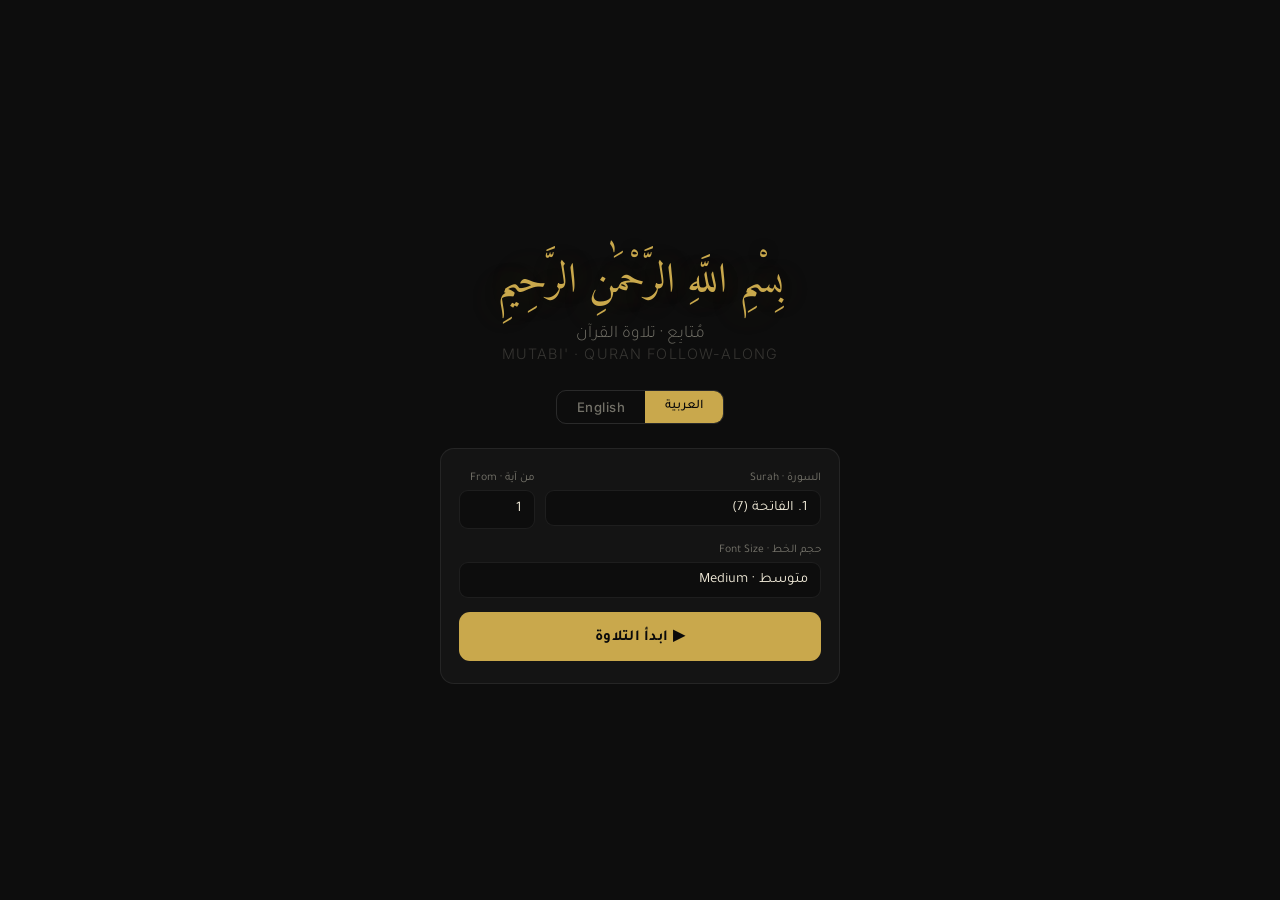
==== index.html @ 3b471cc5 "Rename mutabi-quran.html to index.html" ====
<!DOCTYPE html>
<html lang="ar" dir="rtl">
<head>
<meta charset="UTF-8">
<meta name="viewport" content="width=device-width, initial-scale=1.0, user-scalable=no, viewport-fit=cover">
<title>Mutabi' · مُتابِع</title>
<link href="https://fonts.googleapis.com/css2?family=Amiri+Quran&family=Amiri:wght@400;700&family=Tajawal:wght@300;400;500;700&family=Inter:wght@300;400;500;600&display=swap" rel="stylesheet">
<style>
  :root {
    --bg:#0d0d0d; --surface:#141414; --surface2:#1c1c1c; --surface3:#222;
    --border:rgba(255,255,255,0.07); --border2:rgba(255,255,255,0.12);
    --gold:#c9a84c; --gold-dim:rgba(201,168,76,0.13); --gold-glow:rgba(201,168,76,0.28);
    --text:#f0ead8; --text-dim:rgba(240,234,216,0.45); --text-faint:rgba(240,234,216,0.18);
    --green:#5ca87a; --red:#a85c5c;
    --ayah-active:#fff8e8; --ayah-near:rgba(240,234,216,0.62); --ayah-far:rgba(240,234,216,0.2);
    --r:14px;
  }
  *{margin:0;padding:0;box-sizing:border-box;-webkit-tap-highlight-color:transparent;}
  html,body{height:100%;background:var(--bg);color:var(--text);overflow:hidden;-webkit-font-smoothing:antialiased;}
  body{display:flex;flex-direction:column;}

  /* ── FONT FAMILY SWITCH ── */
  body.lang-en { font-family:'Inter',sans-serif; }
  body.lang-ar { font-family:'Tajawal',sans-serif; }

  /* ══ SPLASH ══ */
  #splash{
    position:fixed;inset:0;z-index:100;background:var(--bg);
    display:flex;flex-direction:column;align-items:center;justify-content:center;
    padding:24px 20px;gap:0;transition:opacity 0.45s;
  }
  #splash.fade-out{opacity:0;pointer-events:none;}

  .splash-bismillah{
    font-family:'Amiri Quran',serif;
    font-size:clamp(1.6rem,7vw,2.6rem);
    color:var(--gold);text-align:center;
    text-shadow:0 0 40px var(--gold-glow);
    margin-bottom:6px;
  }
  .splash-title-ar{font-family:'Tajawal',sans-serif;font-size:clamp(0.9rem,3.5vw,1.1rem);color:var(--text-dim);text-align:center;font-weight:300;}
  .splash-title-en{font-family:'Inter',sans-serif;font-size:clamp(0.75rem,3vw,0.9rem);color:var(--text-faint);text-align:center;font-weight:300;letter-spacing:0.08em;text-transform:uppercase;margin-bottom:28px;}

  /* Lang toggle on splash */
  .lang-toggle{
    display:flex;gap:0;border-radius:10px;overflow:hidden;
    border:1px solid var(--border2);margin-bottom:24px;
  }
  .lang-toggle button{
    padding:8px 20px;border:none;background:transparent;
    font-size:0.82rem;font-weight:500;cursor:pointer;transition:all 0.18s;color:var(--text-dim);
  }
  .lang-toggle button.active{background:var(--gold);color:#0a0a0a;}
  .lang-toggle button:first-child{font-family:'Tajawal',sans-serif;}
  .lang-toggle button:last-child{font-family:'Inter',sans-serif;letter-spacing:0.04em;}

  .setup-card{
    background:var(--surface);border:1px solid var(--border);
    border-radius:var(--r);padding:22px 18px;
    width:100%;max-width:400px;display:flex;flex-direction:column;gap:14px;
  }

  .field{display:flex;flex-direction:column;gap:5px;}
  .field-row{display:flex;gap:10px;}
  .field label{font-size:0.73rem;color:var(--text-dim);}

  select,input{
    width:100%;background:var(--bg);border:1px solid var(--border);
    border-radius:9px;color:var(--text);
    font-size:0.92rem;padding:10px 12px;outline:none;
    -webkit-appearance:none;appearance:none;
  }
  body.lang-en select,body.lang-en input{font-family:'Inter',sans-serif;}
  body.lang-ar select,body.lang-ar input{font-family:'Tajawal',sans-serif;}
  select:focus,input:focus{border-color:var(--gold);}
  select option{background:var(--surface2);}

  .start-btn{
    width:100%;padding:14px;border-radius:11px;border:none;
    background:var(--gold);color:#0a0a0a;
    font-size:0.95rem;font-weight:700;cursor:pointer;
    transition:opacity 0.2s,transform 0.1s;letter-spacing:0.02em;
  }
  body.lang-en .start-btn{font-family:'Inter',sans-serif;}
  body.lang-ar .start-btn{font-family:'Tajawal',sans-serif;}
  .start-btn:active{transform:scale(0.98);opacity:0.85;}
  .start-btn:disabled{opacity:0.35;cursor:not-allowed;}

  .loading-wrap{text-align:center;padding:10px 0;display:none;}
  .loading-wrap.vis{display:block;}
  .loading-ring{
    width:36px;height:36px;border:3px solid var(--border2);
    border-top-color:var(--gold);border-radius:50%;
    animation:spin 0.75s linear infinite;margin:0 auto 10px;
  }
  .loading-txt{font-size:0.82rem;color:var(--text-dim);}
  @keyframes spin{to{transform:rotate(360deg);}}

  /* ══ APP ══ */
  #app{display:none;flex-direction:column;height:100%;position:fixed;inset:0;}
  #app.vis{display:flex;}

  /* TOPBAR */
  .topbar{
    display:flex;align-items:center;justify-content:space-between;
    padding:max(env(safe-area-inset-top),12px) 14px 11px;
    background:var(--surface);border-bottom:1px solid var(--border);
    flex-shrink:0;gap:8px;
  }
  .topbar-info{display:flex;flex-direction:column;gap:2px;min-width:0;}
  .surah-label{font-size:0.82rem;color:var(--gold);white-space:nowrap;overflow:hidden;text-overflow:ellipsis;}
  .juz-label{font-size:0.7rem;color:var(--text-dim);}
  .topbar-actions{display:flex;gap:6px;flex-shrink:0;}

  .icon-btn{
    width:34px;height:34px;border-radius:8px;
    border:1px solid var(--border);background:var(--surface2);
    color:var(--text-dim);cursor:pointer;
    display:flex;align-items:center;justify-content:center;
    transition:all 0.15s;flex-shrink:0;
  }
  .icon-btn:active,.icon-btn.active{background:var(--gold-dim);border-color:rgba(201,168,76,0.4);color:var(--gold);}
  .icon-btn svg{width:15px;height:15px;}

  /* QURAN SCROLL */
  .quran-scroll{flex:1;overflow-y:auto;overflow-x:hidden;position:relative;-webkit-overflow-scrolling:touch;}
  .quran-scroll::-webkit-scrollbar{display:none;}
  .ayah-container{padding:16px 16px 220px;display:flex;flex-direction:column;}

  /* SURAH HEADER */
  .surah-header-inline{text-align:center;padding:28px 16px 18px;border-bottom:1px solid var(--border);margin-bottom:6px;}
  .shi-arabic{font-family:'Amiri',serif;font-size:clamp(1.3rem,5.5vw,1.8rem);color:var(--gold);}
  .shi-english{font-size:0.75rem;color:var(--text-dim);margin-top:3px;letter-spacing:0.04em;font-family:'Inter',sans-serif;}
  .shi-meta{font-size:0.72rem;color:var(--text-faint);margin-top:2px;}
  .basmala{font-family:'Amiri Quran',serif;font-size:clamp(1.1rem,4.5vw,1.5rem);color:var(--text-dim);margin-top:14px;}

  /* AYAH BLOCKS */
  .ayah-block{
    padding:12px 2px;border-bottom:1px solid transparent;
    transition:all 0.3s ease;cursor:pointer;border-radius:11px;
    text-align:right;
  }
  .ayah-block.far{opacity:0.2;}
  .ayah-block.near{opacity:0.52;}
  .ayah-block.active{
    background:var(--gold-dim);border-color:rgba(201,168,76,0.35);
    opacity:1;padding:16px 13px;margin:0 -10px;width:calc(100% + 20px);
  }
  .ayah-text{font-family:'Amiri Quran',serif;line-height:2.05;text-align:right;direction:rtl;}
  .ayah-block.far  .ayah-text{color:var(--ayah-far);}
  .ayah-block.near .ayah-text{color:var(--ayah-near);}
  .ayah-block.active .ayah-text{color:var(--ayah-active);}

  .ayah-num{
    display:inline-flex;align-items:center;justify-content:center;
    width:24px;height:24px;border-radius:50%;
    border:1px solid currentColor;font-size:0.65rem;
    font-family:'Tajawal',sans-serif;vertical-align:middle;
    margin-right:4px;opacity:0.55;flex-shrink:0;
  }
  .ayah-block.active .ayah-num{border-color:var(--gold);color:var(--gold);opacity:1;}

  /* BOTTOM BAR */
  .bottom-bar{
    flex-shrink:0;background:var(--surface);border-top:1px solid var(--border);
    padding:10px 14px max(env(safe-area-inset-bottom),12px);
    display:flex;flex-direction:column;gap:9px;
  }
  .progress-row{display:flex;align-items:center;gap:9px;}
  .progress-track{flex:1;height:3px;background:var(--border);border-radius:2px;overflow:hidden;cursor:pointer;}
  .progress-fill{height:100%;background:var(--gold);width:0%;transition:width 0.3s;}
  .progress-label{font-size:0.7rem;color:var(--text-faint);white-space:nowrap;min-width:52px;text-align:left;font-family:'Inter',sans-serif;}

  .nav-row{display:flex;gap:9px;}
  .nav-btn{
    flex:1;padding:14px 8px;border-radius:11px;
    border:1px solid var(--border);background:var(--surface2);color:var(--text);
    font-size:0.9rem;font-weight:500;cursor:pointer;
    transition:all 0.15s;display:flex;align-items:center;justify-content:center;gap:6px;
  }
  body.lang-en .nav-btn{font-family:'Inter',sans-serif;}
  body.lang-ar .nav-btn{font-family:'Tajawal',sans-serif;}
  .nav-btn:active{background:var(--gold-dim);border-color:rgba(201,168,76,0.4);transform:scale(0.97);}
  .nav-btn svg{width:16px;height:16px;color:var(--gold);flex-shrink:0;}

  .mic-btn{
    width:52px;height:52px;border-radius:12px;flex-shrink:0;
    border:1px solid var(--border);background:var(--surface2);
    color:var(--text-dim);cursor:pointer;
    display:flex;align-items:center;justify-content:center;
    transition:all 0.2s;
  }
  .mic-btn.listening{
    background:rgba(168,92,92,0.18);border-color:var(--red);color:var(--red);
    box-shadow:0 0 18px rgba(168,92,92,0.25);
    animation:pulse-mic 1.2s ease-in-out infinite;
  }
  .mic-btn svg{width:18px;height:18px;}
  @keyframes pulse-mic{0%,100%{transform:scale(1)}50%{transform:scale(1.06)}}

  .voice-hint{
    font-size:0.68rem;color:var(--text-faint);text-align:center;
    height:14px;transition:color 0.2s;
  }
  .voice-hint.active{color:rgba(168,92,92,0.8);}

  /* ══ JUMP PANEL ══ */
  #jumpPanel{
    position:fixed;inset:0;z-index:50;
    background:rgba(0,0,0,0.82);backdrop-filter:blur(8px);
    display:none;align-items:center;justify-content:center;padding:24px;
  }
  #jumpPanel.vis{display:flex;}
  .jump-card{
    background:var(--surface);border:1px solid var(--border2);
    border-radius:var(--r);padding:22px 18px;
    width:100%;max-width:380px;display:flex;flex-direction:column;gap:12px;
  }
  .jump-card h2{font-size:1rem;color:var(--gold);text-align:center;}
  .jump-actions{display:flex;gap:9px;}
  .jump-go{
    flex:1;padding:11px;border-radius:9px;border:none;
    background:var(--gold);color:#0a0a0a;
    font-size:0.9rem;font-weight:700;cursor:pointer;
  }
  body.lang-en .jump-go{font-family:'Inter',sans-serif;}
  body.lang-ar .jump-go{font-family:'Tajawal',sans-serif;}
  .jump-cancel{
    padding:11px 18px;border-radius:9px;
    border:1px solid var(--border);background:transparent;color:var(--text-dim);
    font-size:0.85rem;cursor:pointer;
  }
  body.lang-en .jump-cancel{font-family:'Inter',sans-serif;}
  body.lang-ar .jump-cancel{font-family:'Tajawal',sans-serif;}

  /* ERROR NOTICE */
  .error-notice{
    text-align:center;padding:40px 20px;color:var(--text-dim);
    display:flex;flex-direction:column;gap:12px;align-items:center;
  }
  .error-icon{font-size:2rem;}
  .error-msg{font-size:0.88rem;line-height:1.6;max-width:280px;}
  .retry-btn{
    padding:10px 24px;border-radius:9px;border:1px solid var(--gold);
    background:transparent;color:var(--gold);cursor:pointer;font-size:0.85rem;
  }
  body.lang-en .retry-btn{font-family:'Inter',sans-serif;}
  body.lang-ar .retry-btn{font-family:'Tajawal',sans-serif;}

  /* TOAST */
  .toast{
    position:fixed;top:50%;left:50%;transform:translate(-50%,-50%);
    background:rgba(201,168,76,0.92);color:#0a0a0a;
    border-radius:10px;padding:10px 22px;
    font-size:0.95rem;font-weight:700;
    pointer-events:none;opacity:0;transition:opacity 0.15s;z-index:200;
    white-space:nowrap;
  }
  .toast.vis{opacity:1;}
</style>
</head>
<body class="lang-ar">

<!-- ══ SPLASH ══ -->
<div id="splash">
  <div class="splash-bismillah">بِسْمِ اللَّهِ الرَّحْمَٰنِ الرَّحِيمِ</div>
  <div class="splash-title-ar">مُتابِع · تلاوة القرآن</div>
  <div class="splash-title-en">MUTABI' · QURAN FOLLOW-ALONG</div>

  <div class="lang-toggle">
    <button id="langAr" class="active" onclick="setLang('ar')">العربية</button>
    <button id="langEn" onclick="setLang('en')">English</button>
  </div>

  <div class="setup-card">
    <div class="field-row">
      <div class="field" style="flex:2">
        <label id="lbl_surah">السورة · Surah</label>
        <select id="surahSelect"></select>
      </div>
      <div class="field" style="max-width:80px">
        <label id="lbl_from">من آية · From</label>
        <input type="number" id="ayahStart" value="1" min="1" max="286" inputmode="numeric">
      </div>
    </div>
    <div class="field">
      <label id="lbl_font">حجم الخط · Font Size</label>
      <select id="fontSizeSelect">
        <option value="small"  data-ar="صغير"      data-en="Small">صغير · Small</option>
        <option value="medium" data-ar="متوسط"     data-en="Medium" selected>متوسط · Medium</option>
        <option value="large"  data-ar="كبير"       data-en="Large">كبير · Large</option>
        <option value="xlarge" data-ar="كبير جداً" data-en="X-Large">كبير جداً · X-Large</option>
      </select>
    </div>
    <div class="loading-wrap" id="loadingWrap">
      <div class="loading-ring"></div>
      <div class="loading-txt" id="loadingTxt">جاري التحميل...</div>
    </div>
    <button class="start-btn" id="startBtn">
      <span class="t" data-ar="▶ ابدأ التلاوة" data-en="▶ Start Reading">▶ ابدأ التلاوة</span>
    </button>
  </div>
</div>

<!-- ══ APP ══ -->
<div id="app">
  <div class="topbar">
    <div class="topbar-info">
      <div class="surah-label" id="topSurah">—</div>
      <div class="juz-label" id="topJuz">—</div>
    </div>
    <div class="topbar-actions">
      <button class="icon-btn" id="langToggleApp" title="EN/AR">
        <svg viewBox="0 0 24 24" fill="none" stroke="currentColor" stroke-width="2"><circle cx="12" cy="12" r="10"/><line x1="2" y1="12" x2="22" y2="12"/><path d="M12 2a15.3 15.3 0 0 1 4 10 15.3 15.3 0 0 1-4 10 15.3 15.3 0 0 1-4-10 15.3 15.3 0 0 1 4-10z"/></svg>
      </button>
      <button class="icon-btn" id="jumpBtn">
        <svg viewBox="0 0 24 24" fill="none" stroke="currentColor" stroke-width="2"><circle cx="11" cy="11" r="8"/><line x1="21" y1="21" x2="16.65" y2="16.65"/></svg>
      </button>
      <button class="icon-btn" id="fontBtn">
        <svg viewBox="0 0 24 24" fill="none" stroke="currentColor" stroke-width="2"><polyline points="4 7 4 4 20 4 20 7"/><line x1="9" y1="20" x2="15" y2="20"/><line x1="12" y1="4" x2="12" y2="20"/></svg>
      </button>
    </div>
  </div>

  <div class="quran-scroll" id="quranScroll">
    <div class="ayah-container" id="ayahContainer"></div>
  </div>

  <div class="bottom-bar">
    <div class="progress-row">
      <div class="progress-track"><div class="progress-fill" id="progressFill"></div></div>
      <span class="progress-label" id="progressLabel">—</span>
    </div>
    <div class="nav-row">
      <button class="nav-btn" id="prevBtn">
        <svg viewBox="0 0 24 24" fill="none" stroke="currentColor" stroke-width="2"><path d="M15 18l-6-6 6-6"/></svg>
        <span class="t" data-ar="السابق" data-en="Prev">السابق</span>
      </button>
      <button class="mic-btn" id="micBtn">
        <svg viewBox="0 0 24 24" fill="none" stroke="currentColor" stroke-width="2"><path d="M12 1a3 3 0 0 0-3 3v8a3 3 0 0 0 6 0V4a3 3 0 0 0-3-3z"/><path d="M19 10v2a7 7 0 0 1-14 0v-2"/><line x1="12" y1="19" x2="12" y2="23"/><line x1="8" y1="23" x2="16" y2="23"/></svg>
      </button>
      <button class="nav-btn" id="nextBtn">
        <span class="t" data-ar="التالي" data-en="Next">التالي</span>
        <svg viewBox="0 0 24 24" fill="none" stroke="currentColor" stroke-width="2"><path d="M9 18l6-6-6-6"/></svg>
      </button>
    </div>
    <div class="voice-hint" id="voiceHint">
      <span class="t" data-ar='اضغط الميك — يتابع الإمام تلقائياً بالصوت' data-en='Tap mic — auto-follows the imam by voice'>اضغط الميك — يتابع الإمام تلقائياً بالصوت</span>
    </div>
  </div>
</div>

<!-- ══ JUMP PANEL ══ -->
<div id="jumpPanel">
  <div class="jump-card">
    <h2 class="t" data-ar="🔍 انتقل إلى" data-en="🔍 Jump To">🔍 انتقل إلى</h2>
    <div class="field-row">
      <div class="field" style="flex:2">
        <label id="lbl_jsurah" class="t" data-ar="السورة" data-en="Surah">السورة</label>
        <select id="jumpSurah"></select>
      </div>
      <div class="field" style="max-width:75px">
        <label id="lbl_jayah" class="t" data-ar="الآية" data-en="Ayah">الآية</label>
        <input type="number" id="jumpAyah" value="1" min="1" inputmode="numeric">
      </div>
    </div>
    <div class="jump-actions">
      <button class="jump-cancel" id="jumpCancel">
        <span class="t" data-ar="إلغاء" data-en="Cancel">إلغاء</span>
      </button>
      <button class="jump-go" id="jumpGo">
        <span class="t" data-ar="انتقل ←" data-en="Go →">انتقل ←</span>
      </button>
    </div>
  </div>
</div>

<div class="toast" id="toast"></div>

<script>
// ══════════════════════════════════════════════════════
// SURAH METADATA — all 114
// ══════════════════════════════════════════════════════
const SURAHS = [
  {n:1,ar:"الفاتحة",en:"Al-Fatiha",ayat:7,juz:1,basmala:false},
  {n:2,ar:"البقرة",en:"Al-Baqarah",ayat:286,juz:1,basmala:true},
  {n:3,ar:"آل عمران",en:"Ali 'Imran",ayat:200,juz:3,basmala:true},
  {n:4,ar:"النساء",en:"An-Nisa",ayat:176,juz:4,basmala:true},
  {n:5,ar:"المائدة",en:"Al-Ma'idah",ayat:120,juz:6,basmala:true},
  {n:6,ar:"الأنعام",en:"Al-An'am",ayat:165,juz:7,basmala:true},
  {n:7,ar:"الأعراف",en:"Al-A'raf",ayat:206,juz:8,basmala:true},
  {n:8,ar:"الأنفال",en:"Al-Anfal",ayat:75,juz:9,basmala:true},
  {n:9,ar:"التوبة",en:"At-Tawbah",ayat:129,juz:10,basmala:false},
  {n:10,ar:"يونس",en:"Yunus",ayat:109,juz:11,basmala:true},
  {n:11,ar:"هود",en:"Hud",ayat:123,juz:11,basmala:true},
  {n:12,ar:"يوسف",en:"Yusuf",ayat:111,juz:12,basmala:true},
  {n:13,ar:"الرعد",en:"Ar-Ra'd",ayat:43,juz:13,basmala:true},
  {n:14,ar:"إبراهيم",en:"Ibrahim",ayat:52,juz:13,basmala:true},
  {n:15,ar:"الحجر",en:"Al-Hijr",ayat:99,juz:14,basmala:true},
  {n:16,ar:"النحل",en:"An-Nahl",ayat:128,juz:14,basmala:true},
  {n:17,ar:"الإسراء",en:"Al-Isra",ayat:111,juz:15,basmala:true},
  {n:18,ar:"الكهف",en:"Al-Kahf",ayat:110,juz:15,basmala:true},
  {n:19,ar:"مريم",en:"Maryam",ayat:98,juz:16,basmala:true},
  {n:20,ar:"طه",en:"Ta-Ha",ayat:135,juz:16,basmala:true},
  {n:21,ar:"الأنبياء",en:"Al-Anbya",ayat:112,juz:17,basmala:true},
  {n:22,ar:"الحج",en:"Al-Hajj",ayat:78,juz:17,basmala:true},
  {n:23,ar:"المؤمنون",en:"Al-Mu'minun",ayat:118,juz:18,basmala:true},
  {n:24,ar:"النور",en:"An-Nur",ayat:64,juz:18,basmala:true},
  {n:25,ar:"الفرقان",en:"Al-Furqan",ayat:77,juz:18,basmala:true},
  {n:26,ar:"الشعراء",en:"Ash-Shu'ara",ayat:227,juz:19,basmala:true},
  {n:27,ar:"النمل",en:"An-Naml",ayat:93,juz:19,basmala:true},
  {n:28,ar:"القصص",en:"Al-Qasas",ayat:88,juz:20,basmala:true},
  {n:29,ar:"العنكبوت",en:"Al-Ankabut",ayat:69,juz:20,basmala:true},
  {n:30,ar:"الروم",en:"Ar-Rum",ayat:60,juz:21,basmala:true},
  {n:31,ar:"لقمان",en:"Luqman",ayat:34,juz:21,basmala:true},
  {n:32,ar:"السجدة",en:"As-Sajdah",ayat:30,juz:21,basmala:true},
  {n:33,ar:"الأحزاب",en:"Al-Ahzab",ayat:73,juz:21,basmala:true},
  {n:34,ar:"سبأ",en:"Saba",ayat:54,juz:22,basmala:true},
  {n:35,ar:"فاطر",en:"Fatir",ayat:45,juz:22,basmala:true},
  {n:36,ar:"يس",en:"Ya-Sin",ayat:83,juz:22,basmala:true},
  {n:37,ar:"الصافات",en:"As-Saffat",ayat:182,juz:23,basmala:true},
  {n:38,ar:"ص",en:"Sad",ayat:88,juz:23,basmala:true},
  {n:39,ar:"الزمر",en:"Az-Zumar",ayat:75,juz:23,basmala:true},
  {n:40,ar:"غافر",en:"Ghafir",ayat:85,juz:24,basmala:true},
  {n:41,ar:"فصلت",en:"Fussilat",ayat:54,juz:24,basmala:true},
  {n:42,ar:"الشورى",en:"Ash-Shura",ayat:53,juz:25,basmala:true},
  {n:43,ar:"الزخرف",en:"Az-Zukhruf",ayat:89,juz:25,basmala:true},
  {n:44,ar:"الدخان",en:"Ad-Dukhan",ayat:59,juz:25,basmala:true},
  {n:45,ar:"الجاثية",en:"Al-Jathiyah",ayat:37,juz:25,basmala:true},
  {n:46,ar:"الأحقاف",en:"Al-Ahqaf",ayat:35,juz:26,basmala:true},
  {n:47,ar:"محمد",en:"Muhammad",ayat:38,juz:26,basmala:true},
  {n:48,ar:"الفتح",en:"Al-Fath",ayat:29,juz:26,basmala:true},
  {n:49,ar:"الحجرات",en:"Al-Hujurat",ayat:18,juz:26,basmala:true},
  {n:50,ar:"ق",en:"Qaf",ayat:45,juz:26,basmala:true},
  {n:51,ar:"الذاريات",en:"Adh-Dhariyat",ayat:60,juz:26,basmala:true},
  {n:52,ar:"الطور",en:"At-Tur",ayat:49,juz:27,basmala:true},
  {n:53,ar:"النجم",en:"An-Najm",ayat:62,juz:27,basmala:true},
  {n:54,ar:"القمر",en:"Al-Qamar",ayat:55,juz:27,basmala:true},
  {n:55,ar:"الرحمن",en:"Ar-Rahman",ayat:78,juz:27,basmala:true},
  {n:56,ar:"الواقعة",en:"Al-Waqi'ah",ayat:96,juz:27,basmala:true},
  {n:57,ar:"الحديد",en:"Al-Hadid",ayat:29,juz:27,basmala:true},
  {n:58,ar:"المجادلة",en:"Al-Mujadila",ayat:22,juz:28,basmala:true},
  {n:59,ar:"الحشر",en:"Al-Hashr",ayat:24,juz:28,basmala:true},
  {n:60,ar:"الممتحنة",en:"Al-Mumtahanah",ayat:13,juz:28,basmala:true},
  {n:61,ar:"الصف",en:"As-Saf",ayat:14,juz:28,basmala:true},
  {n:62,ar:"الجمعة",en:"Al-Jumu'ah",ayat:11,juz:28,basmala:true},
  {n:63,ar:"المنافقون",en:"Al-Munafiqun",ayat:11,juz:28,basmala:true},
  {n:64,ar:"التغابن",en:"At-Taghabun",ayat:18,juz:28,basmala:true},
  {n:65,ar:"الطلاق",en:"At-Talaq",ayat:12,juz:28,basmala:true},
  {n:66,ar:"التحريم",en:"At-Tahrim",ayat:12,juz:28,basmala:true},
  {n:67,ar:"الملك",en:"Al-Mulk",ayat:30,juz:29,basmala:true},
  {n:68,ar:"القلم",en:"Al-Qalam",ayat:52,juz:29,basmala:true},
  {n:69,ar:"الحاقة",en:"Al-Haqqah",ayat:52,juz:29,basmala:true},
  {n:70,ar:"المعارج",en:"Al-Ma'arij",ayat:44,juz:29,basmala:true},
  {n:71,ar:"نوح",en:"Nuh",ayat:28,juz:29,basmala:true},
  {n:72,ar:"الجن",en:"Al-Jinn",ayat:28,juz:29,basmala:true},
  {n:73,ar:"المزمل",en:"Al-Muzzammil",ayat:20,juz:29,basmala:true},
  {n:74,ar:"المدثر",en:"Al-Muddaththir",ayat:56,juz:29,basmala:true},
  {n:75,ar:"القيامة",en:"Al-Qiyamah",ayat:40,juz:29,basmala:true},
  {n:76,ar:"الإنسان",en:"Al-Insan",ayat:31,juz:29,basmala:true},
  {n:77,ar:"المرسلات",en:"Al-Mursalat",ayat:50,juz:29,basmala:true},
  {n:78,ar:"النبأ",en:"An-Naba",ayat:40,juz:30,basmala:true},
  {n:79,ar:"النازعات",en:"An-Nazi'at",ayat:46,juz:30,basmala:true},
  {n:80,ar:"عبس",en:"Abasa",ayat:42,juz:30,basmala:true},
  {n:81,ar:"التكوير",en:"At-Takwir",ayat:29,juz:30,basmala:true},
  {n:82,ar:"الانفطار",en:"Al-Infitar",ayat:19,juz:30,basmala:true},
  {n:83,ar:"المطففين",en:"Al-Mutaffifin",ayat:36,juz:30,basmala:true},
  {n:84,ar:"الانشقاق",en:"Al-Inshiqaq",ayat:25,juz:30,basmala:true},
  {n:85,ar:"البروج",en:"Al-Buruj",ayat:22,juz:30,basmala:true},
  {n:86,ar:"الطارق",en:"At-Tariq",ayat:17,juz:30,basmala:true},
  {n:87,ar:"الأعلى",en:"Al-A'la",ayat:19,juz:30,basmala:true},
  {n:88,ar:"الغاشية",en:"Al-Ghashiyah",ayat:26,juz:30,basmala:true},
  {n:89,ar:"الفجر",en:"Al-Fajr",ayat:30,juz:30,basmala:true},
  {n:90,ar:"البلد",en:"Al-Balad",ayat:20,juz:30,basmala:true},
  {n:91,ar:"الشمس",en:"Ash-Shams",ayat:15,juz:30,basmala:true},
  {n:92,ar:"الليل",en:"Al-Layl",ayat:21,juz:30,basmala:true},
  {n:93,ar:"الضحى",en:"Ad-Duha",ayat:11,juz:30,basmala:true},
  {n:94,ar:"الشرح",en:"Ash-Sharh",ayat:8,juz:30,basmala:true},
  {n:95,ar:"التين",en:"At-Tin",ayat:8,juz:30,basmala:true},
  {n:96,ar:"العلق",en:"Al-Alaq",ayat:19,juz:30,basmala:true},
  {n:97,ar:"القدر",en:"Al-Qadr",ayat:5,juz:30,basmala:true},
  {n:98,ar:"البينة",en:"Al-Bayyinah",ayat:8,juz:30,basmala:true},
  {n:99,ar:"الزلزلة",en:"Az-Zalzalah",ayat:8,juz:30,basmala:true},
  {n:100,ar:"العاديات",en:"Al-Adiyat",ayat:11,juz:30,basmala:true},
  {n:101,ar:"القارعة",en:"Al-Qari'ah",ayat:11,juz:30,basmala:true},
  {n:102,ar:"التكاثر",en:"At-Takathur",ayat:8,juz:30,basmala:true},
  {n:103,ar:"العصر",en:"Al-Asr",ayat:3,juz:30,basmala:true},
  {n:104,ar:"الهمزة",en:"Al-Humazah",ayat:9,juz:30,basmala:true},
  {n:105,ar:"الفيل",en:"Al-Fil",ayat:5,juz:30,basmala:true},
  {n:106,ar:"قريش",en:"Quraysh",ayat:4,juz:30,basmala:true},
  {n:107,ar:"الماعون",en:"Al-Ma'un",ayat:7,juz:30,basmala:true},
  {n:108,ar:"الكوثر",en:"Al-Kawthar",ayat:3,juz:30,basmala:true},
  {n:109,ar:"الكافرون",en:"Al-Kafirun",ayat:6,juz:30,basmala:true},
  {n:110,ar:"النصر",en:"An-Nasr",ayat:3,juz:30,basmala:true},
  {n:111,ar:"المسد",en:"Al-Masad",ayat:5,juz:30,basmala:true},
  {n:112,ar:"الإخلاص",en:"Al-Ikhlas",ayat:4,juz:30,basmala:true},
  {n:113,ar:"الفلق",en:"Al-Falaq",ayat:5,juz:30,basmala:true},
  {n:114,ar:"الناس",en:"An-Nas",ayat:6,juz:30,basmala:true}
];

// ══════════════════════════════════════════════════════
// API SOURCES — tried in order
// ══════════════════════════════════════════════════════
const API_SOURCES = [
  (n) => `https://api.alquran.cloud/v1/surah/${n}`,
  (n) => `https://api.alquran.cloud/v1/surah/${n}/ar.asad`,
  (n) => `https://cdn.jsdelivr.net/npm/quran-json@3.1.2/data/surah/ar/${n}.json`,
];

// Parse response based on which source returned it
function parseResponse(data, sourceIdx) {
  if (sourceIdx <= 1) {
    // alquran.cloud format
    return data.data.ayahs.map(a => ({ num: a.numberInSurah, text: a.text }));
  } else {
    // quran-json CDN format: array of {id, text}
    return data.map((a,i) => ({ num: i+1, text: a.text || a }));
  }
}

// ══════════════════════════════════════════════════════
// STATE
// ══════════════════════════════════════════════════════
let ayahs = [], curIdx = 0, currentSurah = null;
let recognizing = false, recognition = null;
let fontSizeMode = 'medium';
let lang = 'ar'; // 'ar' | 'en'

const FONT_SIZES = {
  small:  { far:'1.1rem', near:'1.3rem', active:'1.65rem' },
  medium: { far:'1.3rem', near:'1.55rem', active:'2rem'   },
  large:  { far:'1.5rem', near:'1.8rem', active:'2.4rem' },
  xlarge: { far:'1.7rem', near:'2.1rem', active:'2.9rem' }
};
const fontOrder = ['small','medium','large','xlarge'];

// ══════════════════════════════════════════════════════
// DOM REFS
// ══════════════════════════════════════════════════════
const splash         = document.getElementById('splash');
const appEl          = document.getElementById('app');
const surahSelect    = document.getElementById('surahSelect');
const jumpSurahSel   = document.getElementById('jumpSurah');
const ayahStartInput = document.getElementById('ayahStart');
const fontSizeSelect = document.getElementById('fontSizeSelect');
const loadingWrap    = document.getElementById('loadingWrap');
const loadingTxt     = document.getElementById('loadingTxt');
const startBtn       = document.getElementById('startBtn');
const quranScroll    = document.getElementById('quranScroll');
const ayahContainer  = document.getElementById('ayahContainer');
const topSurah       = document.getElementById('topSurah');
const topJuz         = document.getElementById('topJuz');
const progressFill   = document.getElementById('progressFill');
const progressLabel  = document.getElementById('progressLabel');
const prevBtn        = document.getElementById('prevBtn');
const nextBtn        = document.getElementById('nextBtn');
const micBtn         = document.getElementById('micBtn');
const voiceHint      = document.getElementById('voiceHint');
const jumpPanel      = document.getElementById('jumpPanel');
const jumpBtn        = document.getElementById('jumpBtn');
const jumpAyahInput  = document.getElementById('jumpAyah');
const jumpGo         = document.getElementById('jumpGo');
const jumpCancel     = document.getElementById('jumpCancel');
const toastEl        = document.getElementById('toast');

// ══════════════════════════════════════════════════════
// LANGUAGE
// ══════════════════════════════════════════════════════
function setLang(l) {
  lang = l;
  document.body.classList.toggle('lang-ar', l==='ar');
  document.body.classList.toggle('lang-en', l==='en');
  document.body.dir = l==='ar' ? 'rtl' : 'ltr';
  // Splash buttons
  document.getElementById('langAr').classList.toggle('active', l==='ar');
  document.getElementById('langEn').classList.toggle('active', l==='en');
  // Update all .t elements
  document.querySelectorAll('.t[data-ar][data-en]').forEach(el => {
    el.textContent = el.dataset[l];
  });
  // Rebuild selects with current lang
  populateSelects();
  // Update topbar if app is running
  updateHUD();
}
document.getElementById('langToggleApp').addEventListener('click', () => setLang(lang==='ar'?'en':'ar'));

// ══════════════════════════════════════════════════════
// POPULATE SELECTS
// ══════════════════════════════════════════════════════
function populateSelects() {
  const prevMain = surahSelect.value;
  const prevJump = jumpSurahSel.value;
  [surahSelect, jumpSurahSel].forEach(sel => {
    sel.innerHTML = '';
    SURAHS.forEach(s => {
      const opt = document.createElement('option');
      opt.value = s.n;
      const name = lang==='en' ? `${s.n}. ${s.en} (${s.ayat})` : `${s.n}. ${s.ar} (${s.ayat})`;
      opt.textContent = name;
      sel.appendChild(opt);
    });
  });
  if (prevMain) surahSelect.value = prevMain;
  if (prevJump) jumpSurahSel.value = prevJump;
}

surahSelect.addEventListener('change', () => {
  const s = SURAHS.find(x => x.n == surahSelect.value);
  if (s) { ayahStartInput.max = s.ayat; ayahStartInput.value = 1; }
});

// ══════════════════════════════════════════════════════
// FETCH — tries multiple sources
// ══════════════════════════════════════════════════════
async function fetchSurah(surahNum) {
  let lastErr;
  for (let i = 0; i < API_SOURCES.length; i++) {
    try {
      const url = API_SOURCES[i](surahNum);
      const controller = new AbortController();
      const timer = setTimeout(() => controller.abort(), 10000); // 10s timeout
      const res = await fetch(url, { signal: controller.signal });
      clearTimeout(timer);
      if (!res.ok) throw new Error(`HTTP ${res.status}`);
      const data = await res.json();
      return parseResponse(data, i);
    } catch(e) {
      lastErr = e;
      console.warn(`Source ${i} failed:`, e.message);
    }
  }
  throw lastErr || new Error('All sources failed');
}

// ══════════════════════════════════════════════════════
// RENDER
// ══════════════════════════════════════════════════════
function renderAyahs() {
  ayahContainer.innerHTML = '';
  const s = currentSurah;
  const header = document.createElement('div');
  header.className = 'surah-header-inline';
  header.innerHTML = `
    <div class="shi-arabic">سورة ${s.ar}</div>
    <div class="shi-english">${s.en}</div>
    <div class="shi-meta">${lang==='ar'?'الجزء':'Juz'} ${s.juz} · ${s.ayat} ${lang==='ar'?'آية':'Ayahs'}</div>
    ${s.basmala ? '<div class="basmala">بِسْمِ اللَّهِ الرَّحْمَٰنِ الرَّحِيمِ</div>' : ''}
  `;
  ayahContainer.appendChild(header);

  const sz = FONT_SIZES[fontSizeMode];
  ayahs.forEach((a, i) => {
    const block = document.createElement('div');
    block.className = 'ayah-block far';
    block.dataset.idx = i;
    block.innerHTML = `<div class="ayah-text" style="font-size:${sz.far}">${a.text} <span class="ayah-num">${a.num}</span></div>`;
    ayahContainer.appendChild(block);
  });
  applyActive(curIdx, true);
}

function applyActive(idx, instant) {
  const sz = FONT_SIZES[fontSizeMode];
  const blocks = ayahContainer.querySelectorAll('.ayah-block');
  blocks.forEach((b, i) => {
    b.classList.remove('active','near','far');
    const dist = Math.abs(i - idx);
    let state = i===idx ? 'active' : dist<=2 ? 'near' : 'far';
    b.classList.add(state);
    const t = b.querySelector('.ayah-text');
    if (t) t.style.fontSize = sz[state];
  });

  const activeBlock = blocks[idx];
  if (activeBlock) {
    const top = activeBlock.offsetTop - quranScroll.clientHeight/2 + activeBlock.clientHeight/2;
    instant ? (quranScroll.scrollTop = top) : quranScroll.scrollTo({top, behavior:'smooth'});
  }
  updateHUD();
}

// ══════════════════════════════════════════════════════
// HUD
// ══════════════════════════════════════════════════════
function updateHUD() {
  if (!currentSurah || !ayahs.length) return;
  const a = ayahs[curIdx];
  const sName = lang==='en' ? `${currentSurah.n}. ${currentSurah.en}` : `${currentSurah.n}. ${currentSurah.ar}`;
  topSurah.textContent = `${sName} — ${lang==='ar'?'آية':'Ayah'} ${a.num}`;
  topJuz.textContent = `${lang==='ar'?'الجزء':'Juz'} ${currentSurah.juz}`;
  const pct = Math.round(curIdx/(ayahs.length-1)*100);
  progressFill.style.width = pct+'%';
  progressLabel.textContent = `${a.num} / ${currentSurah.ayat}`;
}

// ══════════════════════════════════════════════════════
// NAVIGATION
// ══════════════════════════════════════════════════════
function goNext() {
  if (curIdx < ayahs.length-1) { curIdx++; applyActive(curIdx); flash('⬇'); }
  else flash(lang==='ar'?'نهاية السورة':'End of Surah');
}
function goPrev() {
  if (curIdx > 0) { curIdx--; applyActive(curIdx); flash('⬆'); }
}
function goHome() { curIdx=0; applyActive(curIdx,true); flash('⏮'); }

// ══════════════════════════════════════════════════════
// TOAST
// ══════════════════════════════════════════════════════
let toastT;
function flash(msg) {
  toastEl.textContent = msg; toastEl.classList.add('vis');
  clearTimeout(toastT); toastT = setTimeout(()=>toastEl.classList.remove('vis'), 500);
}

// ══════════════════════════════════════════════════════
// ══════════════════════════════════════════════════════
// ARABIC NORMALIZATION (same engine as original teleprompter)
// ══════════════════════════════════════════════════════
const MATCH_RATIO  = 0.35;   // 35% of ayah words must match — very lenient
const BUF_MAX      = 120;    // rolling word buffer size
const MIN_GAP_MS   = 250;    // min ms between auto-advances

const STOPWORDS = new Set([
  'في','من','على','إلى','عن','مع','هذا','هذه','ذلك','التي','الذي',
  'أن','لا','ما','هو','هي','كل','قد','لو','وان','عند','بدون',
  'ان','هم','هن','نحن','انتم','وا','قال','قالت'
]);
const PREFIXES = ['وال','فال','بال','كال','ال','وا','فا','و','ف','ل','ب','ك'];

function normAr(w) {
  return w
    .replace(/[\u064B-\u065F\u0670\u0640]/g,'')   // strip tashkeel/harakat
    .replace(/[أإآٱ]/g,'ا')                        // normalize alef variants
    .replace(/ة/g,'ه')                             // ta marbuta → ha
    .replace(/ى/g,'ي')                             // alef maqsura → ya
    .replace(/ؤ/g,'و').replace(/ئ/g,'ي')           // hamza variants
    .trim();
}
function allForms(w) {
  const s = new Set([w]);
  for (const p of PREFIXES)
    if (w.startsWith(p) && w.length - p.length >= 2) s.add(w.slice(p.length));
  return [...s];
}
function tokeniseAr(text) {
  return (text.match(/[\u0600-\u06FF\uFB50-\uFDFF\uFE70-\uFEFF]{2,}/g) || [])
    .map(normAr).filter(w => w.length >= 2);
}
function isMeaningful(w) { return w.length >= 3 && !STOPWORDS.has(w); }
function wordsMatch(a, b) {
  for (const x of allForms(a)) for (const y of allForms(b)) {
    if (x === y) return true;
    const sh = x.length <= y.length ? x : y, lg = x.length > y.length ? x : y;
    if (sh.length >= 3 && lg.startsWith(sh)) return true;
    if (sh.length >= 4 && lg.includes(sh))   return true;
  }
  return false;
}
function ayahMatches(ayahText, buf) {
  const words = tokeniseAr(ayahText).filter(isMeaningful);
  if (!words.length) return true;
  return words.filter(lw => buf.some(bw => wordsMatch(bw, lw))).length / words.length >= MATCH_RATIO;
}

// ══════════════════════════════════════════════════════
// VOICE — same settings as original teleprompter
// ══════════════════════════════════════════════════════
const SR = window.SpeechRecognition || window.webkitSpeechRecognition;
let voiceBuffer = [];
let lastVoiceAdvance = 0;
let voiceDrainTimer = null;

function setupVoice() {
  if (!SR) {
    micBtn.style.opacity = '0.3';
    document.querySelector('#voiceHint .t').textContent = lang === 'ar'
      ? 'التعرف على الصوت غير مدعوم — استخدم Chrome'
      : 'Voice recognition not supported — use Chrome';
    return;
  }
  recognition = new SR();
  recognition.lang           = 'ar-SA';   // always Arabic for Quran
  recognition.continuous     = true;
  recognition.interimResults = true;       // KEY: process partial speech as it arrives
  recognition.maxAlternatives = 2;         // check 2 hypotheses per result

  recognition.onstart = () => {
    setVoiceStatus(lang==='ar' ? '🔴 يستمع...' : '🔴 Listening...');
  };

  recognition.onresult = e => {
    let interimText = '';
    for (let i = e.resultIndex; i < e.results.length; i++) {
      // Collect all alternatives
      let txt = '';
      for (let j = 0; j < e.results[i].length; j++) txt += ' ' + e.results[i][j].transcript;

      if (e.results[i].isFinal) {
        const words = tokeniseAr(txt);
        voiceBuffer.push(...words);
        if (voiceBuffer.length > BUF_MAX) voiceBuffer = voiceBuffer.slice(-BUF_MAX);
        scheduleVoiceDrain();
      } else {
        interimText += txt;
      }
    }
    // Show interim in hint while speaking
    if (interimText.trim()) {
      setVoiceStatus('🎙 ' + interimText.trim().slice(0, 40));
    }
  };

  recognition.onspeechstart = () => setVoiceStatus(lang==='ar' ? '🔴 يستمع...' : '🔴 Listening...');
  recognition.onspeechend   = () => setVoiceStatus(lang==='ar' ? '⏳ معالجة...' : '⏳ Processing...');

  recognition.onerror = e => {
    if (e.error === 'no-speech') {
      setVoiceStatus(lang==='ar' ? '🔴 في انتظار الكلام...' : '🔴 Waiting for speech...');
      return;
    }
    if (e.error === 'not-allowed') {
      alert(lang==='ar' ? 'اسمح بالوصول للميكروفون في إعدادات المتصفح' : 'Allow microphone access in browser settings');
      recognizing = false; updateMicUI();
    }
  };

  recognition.onend = () => {
    if (recognizing) { try { recognition.start(); } catch(e) {} }
  };
}

function scheduleVoiceDrain() {
  clearTimeout(voiceDrainTimer);
  voiceDrainStep();
}
function voiceDrainStep() {
  if (curIdx >= ayahs.length) return;
  const ayahText = ayahs[curIdx]?.text || '';
  if (!ayahMatches(ayahText, voiceBuffer)) return;

  const wait = Math.max(0, MIN_GAP_MS - (Date.now() - lastVoiceAdvance));
  voiceDrainTimer = setTimeout(() => {
    if (curIdx >= ayahs.length || !ayahMatches(ayahs[curIdx]?.text || '', voiceBuffer)) return;
    // consume matched words from buffer
    const words = tokeniseAr(ayahs[curIdx].text).filter(isMeaningful);
    let buf = [...voiceBuffer];
    for (const lw of words) { const i = buf.findIndex(bw => wordsMatch(bw, lw)); if (i !== -1) buf.splice(i, 1); }
    voiceBuffer = buf;
    lastVoiceAdvance = Date.now();
    goNextSilent();      // advance without toast
    voiceDrainStep();    // chain to next ayah immediately if buffer has enough
  }, wait);
}

function goNextSilent() {
  if (curIdx < ayahs.length - 1) { curIdx++; applyActive(curIdx); }
}

function setVoiceStatus(msg) {
  const hint = document.querySelector('#voiceHint .t');
  if (hint) hint.textContent = msg;
}

function toggleMic() {
  if (!recognition) { setupVoice(); if (!recognition) return; }
  recognizing = !recognizing;
  if (recognizing) {
    voiceBuffer = [];
    try { recognition.start(); } catch(e) {}
    setVoiceStatus(lang==='ar' ? '🔴 يستمع... تكلم والسطر يتقدم تلقائياً' : '🔴 Listening... speak and it follows');
    voiceHint.classList.add('active');
  } else {
    try { recognition.stop(); } catch(e) {}
    clearTimeout(voiceDrainTimer);
    voiceBuffer = [];
    setVoiceStatus(lang==='ar'
      ? 'اضغط الميك — يتابع الإمام تلقائياً بالصوت'
      : 'Tap mic — auto-follows the imam by voice');
    voiceHint.classList.remove('active');
  }
  updateMicUI();
}

function updateMicUI() {
  micBtn.classList.toggle('listening', recognizing);
  micBtn.innerHTML = recognizing
    ? `<svg viewBox="0 0 24 24" fill="none" stroke="currentColor" stroke-width="2"><line x1="1" y1="1" x2="23" y2="23"/><path d="M9 9v3a3 3 0 0 0 5.12 2.12M15 9.34V4a3 3 0 0 0-5.94-.6"/><path d="M17 16.95A7 7 0 0 1 5 12v-2m14 0v2a7 7 0 0 1-.11 1.23"/><line x1="12" y1="19" x2="12" y2="23"/><line x1="8" y1="23" x2="16" y2="23"/></svg>`
    : `<svg viewBox="0 0 24 24" fill="none" stroke="currentColor" stroke-width="2"><path d="M12 1a3 3 0 0 0-3 3v8a3 3 0 0 0 6 0V4a3 3 0 0 0-3-3z"/><path d="M19 10v2a7 7 0 0 1-14 0v-2"/><line x1="12" y1="19" x2="12" y2="23"/><line x1="8" y1="23" x2="16" y2="23"/></svg>`;
}

// ══════════════════════════════════════════════════════
// JUMP
// ══════════════════════════════════════════════════════
function openJump() {
  if (currentSurah) { jumpSurahSel.value = currentSurah.n; jumpAyahInput.value = ayahs[curIdx]?.num||1; }
  jumpPanel.classList.add('vis');
}
async function doJump() {
  const sNum = parseInt(jumpSurahSel.value);
  const aNum = parseInt(jumpAyahInput.value)||1;
  jumpPanel.classList.remove('vis');
  if (sNum === currentSurah?.n) {
    const idx = ayahs.findIndex(a=>a.num>=aNum);
    curIdx = idx>=0?idx:0; applyActive(curIdx);
  } else { await loadSurah(sNum, aNum); }
}

// ══════════════════════════════════════════════════════
// LOAD SURAH
// ══════════════════════════════════════════════════════
async function loadSurah(surahNum, startAyah=1) {
  currentSurah = SURAHS.find(s=>s.n===surahNum);
  if (!currentSurah) return;

  const sName = lang==='en' ? currentSurah.en : currentSurah.ar;
  ayahContainer.innerHTML = `
    <div class="loading-wrap vis" style="display:flex;flex-direction:column;align-items:center;justify-content:center;padding:60px 20px">
      <div class="loading-ring"></div>
      <div class="loading-txt">${lang==='ar'?'جاري تحميل':'Loading'} ${sName}...</div>
    </div>`;

  try {
    ayahs = await fetchSurah(surahNum);
    const idx = ayahs.findIndex(a=>a.num>=startAyah);
    curIdx = idx>=0?idx:0;
    renderAyahs();
  } catch(e) {
    const errMsg = lang==='ar'
      ? 'فشل التحميل. تأكد من اتصالك بالإنترنت وأعد المحاولة.'
      : 'Failed to load. Please check your internet connection and retry.';
    const retryLabel = lang==='ar' ? '↺ أعد المحاولة' : '↺ Retry';
    ayahContainer.innerHTML = `
      <div class="error-notice">
        <div class="error-icon">⚠️</div>
        <div class="error-msg">${errMsg}</div>
        <button class="retry-btn" onclick="loadSurah(${surahNum},${startAyah})">${retryLabel}</button>
      </div>`;
  }
}

// ══════════════════════════════════════════════════════
// FONT CYCLE
// ══════════════════════════════════════════════════════
document.getElementById('fontBtn').addEventListener('click', () => {
  const i = fontOrder.indexOf(fontSizeMode);
  fontSizeMode = fontOrder[(i+1)%fontOrder.length];
  const labels = {small:'S',medium:'M',large:'L',xlarge:'XL'};
  flash(labels[fontSizeMode]);
  if (ayahs.length) { renderAyahs(); }
});

// ══════════════════════════════════════════════════════
// START
// ══════════════════════════════════════════════════════
startBtn.addEventListener('click', async () => {
  const sNum = parseInt(surahSelect.value);
  const startAyah = parseInt(ayahStartInput.value)||1;
  fontSizeMode = fontSizeSelect.value;
  startBtn.disabled = true;
  loadingWrap.classList.add('vis');
  loadingTxt.textContent = lang==='ar' ? 'جاري التحميل...' : 'Loading...';

  splash.classList.add('fade-out');
  setTimeout(()=>splash.style.display='none', 500);
  appEl.classList.add('vis');

  await loadSurah(sNum, startAyah);
  // Voice set up lazily when user taps mic
  requestWakeLock();
});

// ══════════════════════════════════════════════════════
// EVENTS
// ══════════════════════════════════════════════════════
nextBtn.addEventListener('click', goNext);
prevBtn.addEventListener('click', goPrev);
micBtn.addEventListener('click', toggleMic);
jumpBtn.addEventListener('click', openJump);
jumpCancel.addEventListener('click', ()=>jumpPanel.classList.remove('vis'));
jumpGo.addEventListener('click', doJump);

// Tap ayah
ayahContainer.addEventListener('click', e => {
  const b = e.target.closest('.ayah-block');
  if (b) { const i=parseInt(b.dataset.idx); if(!isNaN(i)){curIdx=i;applyActive(curIdx);} }
});

// Swipe
let swipeY=0;
quranScroll.addEventListener('touchstart',e=>{swipeY=e.touches[0].clientY;},{passive:true});
quranScroll.addEventListener('touchend',e=>{
  const d=swipeY-e.changedTouches[0].clientY;
  if(Math.abs(d)>80&&Math.abs(d)<180){d>0?goNext():goPrev();}
},{passive:true});

// Keyboard
document.addEventListener('keydown',e=>{
  if(jumpPanel.classList.contains('vis'))return;
  if(e.key==='ArrowRight'||e.key==='ArrowDown')goNext();
  if(e.key==='ArrowLeft' ||e.key==='ArrowUp')goPrev();
  if(e.key==='Home')goHome();
});

// Wake lock
let wakeLock=null;
async function requestWakeLock(){
  try{if('wakeLock'in navigator)wakeLock=await navigator.wakeLock.request('screen');}catch(e){}
}
document.addEventListener('visibilitychange',async()=>{
  if(document.visibilityState==='visible')await requestWakeLock();
});

// ══════════════════════════════════════════════════════
// INIT
// ══════════════════════════════════════════════════════
populateSelects();
setLang('ar'); // default Arabic
</script>
</body>
</html>
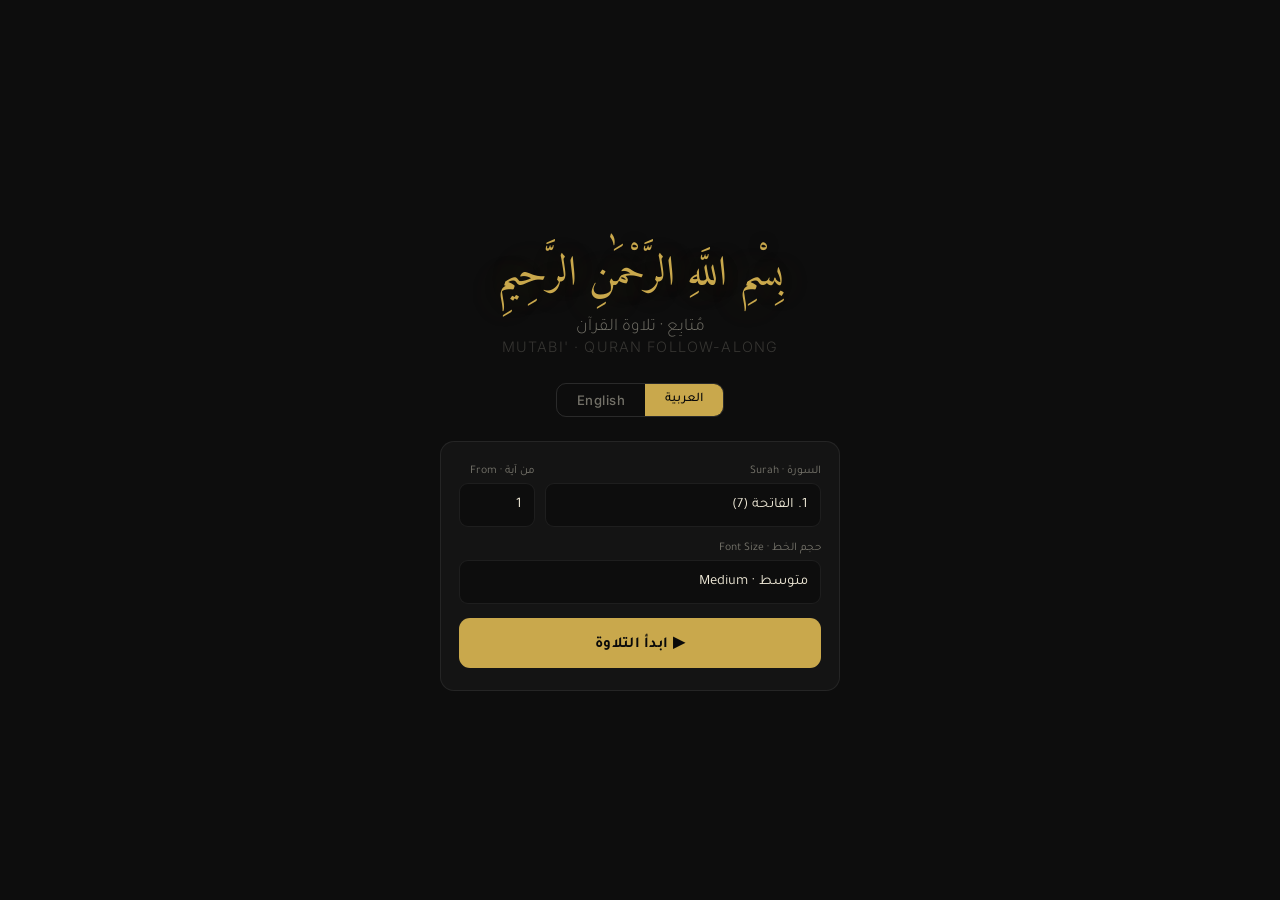
==== commit dc2a4071: "Update index.html" ====
--- a/index.html
+++ b/index.html
@@ -67,7 +67,7 @@
   select,input{
     width:100%;background:var(--bg);border:1px solid var(--border);
     border-radius:9px;color:var(--text);
-    font-size:0.92rem;padding:10px 12px;outline:none;
+    font-size:0.92rem;padding:11px 12px;outline:none;min-height:44px;
     -webkit-appearance:none;appearance:none;
   }
   body.lang-en select,body.lang-en input{font-family:'Inter',sans-serif;}
@@ -75,14 +75,14 @@
   select:focus,input:focus{border-color:var(--gold);}
   select option{background:var(--surface2);}
 
-  .start-btn{
+  .start-btn{min-height:50px;
     width:100%;padding:14px;border-radius:11px;border:none;
     background:var(--gold);color:#0a0a0a;
     font-size:0.95rem;font-weight:700;cursor:pointer;
     transition:opacity 0.2s,transform 0.1s;letter-spacing:0.02em;
   }
-  body.lang-en .start-btn{font-family:'Inter',sans-serif;}
-  body.lang-ar .start-btn{font-family:'Tajawal',sans-serif;}
+  body.lang-en .start-btn{min-height:50px;font-family:'Inter',sans-serif;}
+  body.lang-ar .start-btn{min-height:50px;font-family:'Tajawal',sans-serif;}
   .start-btn:active{transform:scale(0.98);opacity:0.85;}
   .start-btn:disabled{opacity:0.35;cursor:not-allowed;}
 
@@ -173,7 +173,7 @@
 
   .nav-row{display:flex;gap:9px;}
   .nav-btn{
-    flex:1;padding:14px 8px;border-radius:11px;
+    flex:1;padding:16px 8px;border-radius:11px;min-height:54px;
     border:1px solid var(--border);background:var(--surface2);color:var(--text);
     font-size:0.9rem;font-weight:500;cursor:pointer;
     transition:all 0.15s;display:flex;align-items:center;justify-content:center;gap:6px;
@@ -184,7 +184,7 @@
   .nav-btn svg{width:16px;height:16px;color:var(--gold);flex-shrink:0;}
 
   .mic-btn{
-    width:52px;height:52px;border-radius:12px;flex-shrink:0;
+    width:58px;height:58px;border-radius:14px;flex-shrink:0;
     border:1px solid var(--border);background:var(--surface2);
     color:var(--text-dim);cursor:pointer;
     display:flex;align-items:center;justify-content:center;
@@ -247,8 +247,45 @@
   body.lang-en .retry-btn{font-family:'Inter',sans-serif;}
   body.lang-ar .retry-btn{font-family:'Tajawal',sans-serif;}
 
-  /* TOAST */
-  .toast{
+  /* ══ MOBILE RESPONSIVE ══ */
+  @media (max-width: 480px) {
+    /* Topbar tighter on phone */
+    .topbar { padding: max(env(safe-area-inset-top),10px) 10px 9px; }
+    .surah-label { font-size: 0.75rem; }
+    .juz-label   { font-size: 0.65rem; }
+    .icon-btn    { width: 30px; height: 30px; border-radius: 7px; }
+    .topbar-actions { gap: 4px; }
+
+    /* Ayah text bigger by default on phone — holding farther away */
+    .ayah-container { padding: 10px 10px 200px; }
+    .ayah-block.active { padding: 14px 10px; margin: 0 -6px; width: calc(100% + 12px); }
+
+    /* Bottom bar — taller tap targets */
+    .bottom-bar { padding: 8px 10px max(env(safe-area-inset-bottom),16px); gap: 7px; }
+    .nav-btn    { padding: 14px 6px; min-height: 50px; font-size: 0.85rem; }
+    .mic-btn    { width: 54px; height: 54px; }
+    .mic-btn svg{ width: 20px; height: 20px; }
+    .voice-hint { font-size: 0.65rem; }
+
+    /* Jump panel full-width on phone */
+    .jump-card  { max-width: 100%; border-radius: 14px 14px 0 0; }
+    #jumpPanel  { align-items: flex-end; padding: 0; }
+  }
+
+  /* Very small phones */
+  @media (max-width: 360px) {
+    .nav-btn { font-size: 0.78rem; padding: 12px 4px; }
+  }
+
+  /* Landscape phone — reduce vertical space */
+  @media (max-height: 500px) and (orientation: landscape) {
+    .bottom-bar { gap: 4px; padding-bottom: max(env(safe-area-inset-bottom),6px); }
+    .nav-btn    { min-height: 40px; padding: 10px 6px; }
+    .mic-btn    { width: 44px; height: 44px; }
+    .voice-hint { display: none; }
+    .progress-row { margin-bottom: 0; }
+  }
+
     position:fixed;top:50%;left:50%;transform:translate(-50%,-50%);
     background:rgba(201,168,76,0.92);color:#0a0a0a;
     border-radius:10px;padding:10px 22px;
@@ -266,6 +303,12 @@
   <div class="splash-bismillah">بِسْمِ اللَّهِ الرَّحْمَٰنِ الرَّحِيمِ</div>
   <div class="splash-title-ar">مُتابِع · تلاوة القرآن</div>
   <div class="splash-title-en">MUTABI' · QURAN FOLLOW-ALONG</div>
+
+  <!-- iOS non-Safari warning — shown by JS if needed -->
+  <div id="iosBanner" style="display:none;background:rgba(201,168,76,0.12);border:1px solid rgba(201,168,76,0.35);border-radius:10px;padding:10px 14px;margin-bottom:14px;width:100%;max-width:420px;font-size:0.78rem;color:var(--gold);text-align:center;line-height:1.5;">
+    📱 للميكروفون: افتح في <strong>Safari</strong> بدل Chrome<br>
+    <span style="color:var(--text-dim);font-size:0.72rem;">For voice on iPhone, open in Safari — not Chrome</span>
+  </div>
 
   <div class="lang-toggle">
     <button id="langAr" class="active" onclick="setLang('ar')">العربية</button>
@@ -527,10 +570,10 @@
 let lang = 'ar'; // 'ar' | 'en'
 
 const FONT_SIZES = {
-  small:  { far:'1.1rem', near:'1.3rem', active:'1.65rem' },
-  medium: { far:'1.3rem', near:'1.55rem', active:'2rem'   },
-  large:  { far:'1.5rem', near:'1.8rem', active:'2.4rem' },
-  xlarge: { far:'1.7rem', near:'2.1rem', active:'2.9rem' }
+  small:  { far:'1.2rem', near:'1.45rem', active:'1.85rem' },
+  medium: { far:'1.45rem', near:'1.75rem', active:'2.2rem'  },
+  large:  { far:'1.65rem', near:'2.0rem',  active:'2.6rem'  },
+  xlarge: { far:'1.9rem',  near:'2.3rem',  active:'3.1rem'  }
 };
 const fontOrder = ['small','medium','large','xlarge'];
 
@@ -675,7 +718,12 @@
   const activeBlock = blocks[idx];
   if (activeBlock) {
     const top = activeBlock.offsetTop - quranScroll.clientHeight/2 + activeBlock.clientHeight/2;
-    instant ? (quranScroll.scrollTop = top) : quranScroll.scrollTo({top, behavior:'smooth'});
+    if (instant) {
+      quranScroll.scrollTop = top;
+    } else {
+      // smooth scroll polyfill — iOS Safari ignores scrollTo behavior:'smooth'
+      smoothScrollTo(quranScroll, top, 320);
+    }
   }
   updateHUD();
 }
@@ -716,8 +764,26 @@
 }
 
 // ══════════════════════════════════════════════════════
-// ══════════════════════════════════════════════════════
-// ARABIC NORMALIZATION (same engine as original teleprompter)
+// SMOOTH SCROLL POLYFILL (iOS Safari ignores native smooth)
+// ══════════════════════════════════════════════════════
+function smoothScrollTo(el, target, duration) {
+  const start = el.scrollTop;
+  const diff  = target - start;
+  if (Math.abs(diff) < 2) return;
+  let startTime = null;
+  function step(ts) {
+    if (!startTime) startTime = ts;
+    const elapsed = ts - startTime;
+    const progress = Math.min(elapsed / duration, 1);
+    // ease-out cubic
+    const ease = 1 - Math.pow(1 - progress, 3);
+    el.scrollTop = start + diff * ease;
+    if (progress < 1) requestAnimationFrame(step);
+  }
+  requestAnimationFrame(step);
+}
+
+// ══════════════════════════════════════════════════════
 // ══════════════════════════════════════════════════════
 const MATCH_RATIO  = 0.35;   // 35% of ayah words must match — very lenient
 const BUF_MAX      = 120;    // rolling word buffer size
@@ -766,37 +832,63 @@
 }
 
 // ══════════════════════════════════════════════════════
-// VOICE — same settings as original teleprompter
+// VOICE ENGINE — iOS Safari + Chrome desktop compatible
 // ══════════════════════════════════════════════════════
 const SR = window.SpeechRecognition || window.webkitSpeechRecognition;
+
+// iOS detection
+const isIOS = /iPad|iPhone|iPod/.test(navigator.userAgent) ||
+  (navigator.platform === 'MacIntel' && navigator.maxTouchPoints > 1);
+
+// Chrome on iOS uses WKWebView — Apple blocks SpeechRecognition there entirely
+// Only Safari on iOS supports it via webkitSpeechRecognition
+const isIOSChrome = isIOS && /CriOS/.test(navigator.userAgent);
+const isIOSSafari = isIOS && !isIOSChrome && /Safari/.test(navigator.userAgent);
+
+// Show iOS Chrome warning on splash immediately
+if (isIOSChrome) {
+  const banner = document.getElementById('iosBanner');
+  if (banner) banner.style.display = 'block';
+}
+
 let voiceBuffer = [];
 let lastVoiceAdvance = 0;
 let voiceDrainTimer = null;
+let iosRestartTimer = null;
 
 function setupVoice() {
-  if (!SR) {
-    micBtn.style.opacity = '0.3';
-    document.querySelector('#voiceHint .t').textContent = lang === 'ar'
-      ? 'التعرف على الصوت غير مدعوم — استخدم Chrome'
-      : 'Voice recognition not supported — use Chrome';
+  if (!SR || isIOSChrome) {
+    micBtn.style.opacity = '0.35';
+    if (isIOSChrome) {
+      setVoiceStatus('⚠️ افتح في Safari — Chrome لا يدعم الميك في iOS');
+    } else {
+      setVoiceStatus(lang==='ar'
+        ? '⚠️ التعرف على الصوت غير مدعوم — استخدم Chrome أو Safari'
+        : '⚠️ Voice not supported — use Chrome or Safari');
+    }
     return;
   }
+
+  if (recognition) { try { recognition.abort(); } catch(e){} }
   recognition = new SR();
-  recognition.lang           = 'ar-SA';   // always Arabic for Quran
-  recognition.continuous     = true;
-  recognition.interimResults = true;       // KEY: process partial speech as it arrives
-  recognition.maxAlternatives = 2;         // check 2 hypotheses per result
+  recognition.lang            = 'ar-SA';
+  recognition.interimResults  = true;
+  recognition.maxAlternatives = 3;
+  // iOS Safari MUST use continuous:false — it crashes silently with true
+  // Desktop Chrome works best with continuous:true
+  recognition.continuous = !isIOS;
 
   recognition.onstart = () => {
     setVoiceStatus(lang==='ar' ? '🔴 يستمع...' : '🔴 Listening...');
   };
 
   recognition.onresult = e => {
-    let interimText = '';
+    let interimTxt = '';
     for (let i = e.resultIndex; i < e.results.length; i++) {
-      // Collect all alternatives
       let txt = '';
       for (let j = 0; j < e.results[i].length; j++) txt += ' ' + e.results[i][j].transcript;
+      txt = txt.trim();
+      if (!txt) continue;
 
       if (e.results[i].isFinal) {
         const words = tokeniseAr(txt);
@@ -804,12 +896,21 @@
         if (voiceBuffer.length > BUF_MAX) voiceBuffer = voiceBuffer.slice(-BUF_MAX);
         scheduleVoiceDrain();
       } else {
-        interimText += txt;
+        interimTxt += ' ' + txt;
+        // iOS Safari: isFinal often never fires for short ayahs
+        // process interim immediately too
+        if (isIOS) {
+          const words = tokeniseAr(txt);
+          if (words.length) {
+            voiceBuffer.push(...words);
+            if (voiceBuffer.length > BUF_MAX) voiceBuffer = voiceBuffer.slice(-BUF_MAX);
+            scheduleVoiceDrain();
+          }
+        }
       }
     }
-    // Show interim in hint while speaking
-    if (interimText.trim()) {
-      setVoiceStatus('🎙 ' + interimText.trim().slice(0, 40));
+    if (interimTxt.trim()) {
+      setVoiceStatus('🎙 ' + interimTxt.trim().slice(0, 50));
     }
   };
 
@@ -817,19 +918,45 @@
   recognition.onspeechend   = () => setVoiceStatus(lang==='ar' ? '⏳ معالجة...' : '⏳ Processing...');
 
   recognition.onerror = e => {
-    if (e.error === 'no-speech') {
+    const ignored = ['no-speech', 'aborted', 'network'];
+    if (ignored.includes(e.error)) {
       setVoiceStatus(lang==='ar' ? '🔴 في انتظار الكلام...' : '🔴 Waiting for speech...');
+      if (recognizing && isIOS) scheduleIosRestart();
       return;
     }
     if (e.error === 'not-allowed') {
-      alert(lang==='ar' ? 'اسمح بالوصول للميكروفون في إعدادات المتصفح' : 'Allow microphone access in browser settings');
+      const msg = isIOS
+        ? (lang==='ar'
+          ? 'اسمح بالميكروفون:\nالإعدادات ← Safari ← الميكروفون ← مسموح'
+          : 'Allow mic:\nSettings → Safari → Microphone → Allow')
+        : (lang==='ar' ? 'اسمح بالوصول للميكروفون في المتصفح' : 'Allow microphone in browser settings');
+      alert(msg);
       recognizing = false; updateMicUI();
     }
   };
 
   recognition.onend = () => {
-    if (recognizing) { try { recognition.start(); } catch(e) {} }
+    if (recognizing) {
+      // iOS Safari ends after each utterance — must restart
+      if (isIOS) {
+        scheduleIosRestart();
+      } else {
+        try { recognition.start(); } catch(e) {}
+      }
+    }
   };
+}
+
+function scheduleIosRestart() {
+  clearTimeout(iosRestartTimer);
+  iosRestartTimer = setTimeout(() => {
+    if (!recognizing) return;
+    try { recognition.start(); } catch(e) {
+      // recognition object may be dead on iOS — rebuild it
+      setupVoice();
+      try { recognition.start(); } catch(e2) {}
+    }
+  }, 300);
 }
 
 function scheduleVoiceDrain() {
@@ -844,14 +971,13 @@
   const wait = Math.max(0, MIN_GAP_MS - (Date.now() - lastVoiceAdvance));
   voiceDrainTimer = setTimeout(() => {
     if (curIdx >= ayahs.length || !ayahMatches(ayahs[curIdx]?.text || '', voiceBuffer)) return;
-    // consume matched words from buffer
     const words = tokeniseAr(ayahs[curIdx].text).filter(isMeaningful);
     let buf = [...voiceBuffer];
     for (const lw of words) { const i = buf.findIndex(bw => wordsMatch(bw, lw)); if (i !== -1) buf.splice(i, 1); }
     voiceBuffer = buf;
     lastVoiceAdvance = Date.now();
-    goNextSilent();      // advance without toast
-    voiceDrainStep();    // chain to next ayah immediately if buffer has enough
+    goNextSilent();
+    voiceDrainStep();
   }, wait);
 }
 
@@ -865,16 +991,36 @@
 }
 
 function toggleMic() {
-  if (!recognition) { setupVoice(); if (!recognition) return; }
+  if (!SR) {
+    // No SR at all — show instructions depending on platform
+    if (isIOS) {
+      alert(lang==='ar'
+        ? 'للاستخدام على iPhone:\n١. افتح هذا الرابط في Safari (ليس Chrome)\n٢. اضغط الميك مرة أخرى'
+        : 'To use voice on iPhone:\n1. Open this page in Safari (not Chrome)\n2. Tap mic again');
+    }
+    return;
+  }
+  if (!recognition) setupVoice();
+  if (!recognition) return;
+
   recognizing = !recognizing;
   if (recognizing) {
     voiceBuffer = [];
-    try { recognition.start(); } catch(e) {}
-    setVoiceStatus(lang==='ar' ? '🔴 يستمع... تكلم والسطر يتقدم تلقائياً' : '🔴 Listening... speak and it follows');
-    voiceHint.classList.add('active');
+    try { recognition.start(); } catch(e) {
+      // Might need rebuild if object is stale
+      setupVoice();
+      try { recognition.start(); } catch(e2) { recognizing = false; }
+    }
+    if (recognizing) {
+      setVoiceStatus(lang==='ar'
+        ? (isIOS ? '🔴 يستمع... (Safari مُوصى به)' : '🔴 يستمع... تكلم والسطر يتقدم')
+        : (isIOS ? '🔴 Listening... (Safari recommended)' : '🔴 Listening... speak and it follows'));
+      voiceHint.classList.add('active');
+    }
   } else {
+    clearTimeout(iosRestartTimer);
+    clearTimeout(voiceDrainTimer);
     try { recognition.stop(); } catch(e) {}
-    clearTimeout(voiceDrainTimer);
     voiceBuffer = [];
     setVoiceStatus(lang==='ar'
       ? 'اضغط الميك — يتابع الإمام تلقائياً بالصوت'
@@ -988,12 +1134,21 @@
   if (b) { const i=parseInt(b.dataset.idx); if(!isNaN(i)){curIdx=i;applyActive(curIdx);} }
 });
 
-// Swipe
-let swipeY=0;
-quranScroll.addEventListener('touchstart',e=>{swipeY=e.touches[0].clientY;},{passive:true});
+// Swipe — only trigger on fast deliberate swipes, not normal scrolling
+let swipeStartY=0, swipeStartX=0, swipeStartTime=0;
+quranScroll.addEventListener('touchstart',e=>{
+  swipeStartY=e.touches[0].clientY;
+  swipeStartX=e.touches[0].clientX;
+  swipeStartTime=Date.now();
+},{passive:true});
 quranScroll.addEventListener('touchend',e=>{
-  const d=swipeY-e.changedTouches[0].clientY;
-  if(Math.abs(d)>80&&Math.abs(d)<180){d>0?goNext():goPrev();}
+  const dy=swipeStartY-e.changedTouches[0].clientY;
+  const dx=Math.abs(swipeStartX-e.changedTouches[0].clientX);
+  const dt=Date.now()-swipeStartTime;
+  // Only trigger if: fast (<300ms), mostly vertical (not horizontal swipe), big enough
+  if(dt<300 && Math.abs(dy)>60 && Math.abs(dy)>dx*1.5){
+    dy>0?goNext():goPrev();
+  }
 },{passive:true});
 
 // Keyboard
@@ -1018,6 +1173,16 @@
 // ══════════════════════════════════════════════════════
 populateSelects();
 setLang('ar'); // default Arabic
+
+// Show iOS Chrome warning if applicable
+(function() {
+  const isIOS = /iPad|iPhone|iPod/.test(navigator.userAgent) ||
+    (navigator.platform === 'MacIntel' && navigator.maxTouchPoints > 1);
+  const isSafari = /^((?!chrome|android).)*safari/i.test(navigator.userAgent);
+  if (isIOS && !isSafari) {
+    document.getElementById('iosBanner').style.display = 'block';
+  }
+})();
 </script>
 </body>
 </html>
